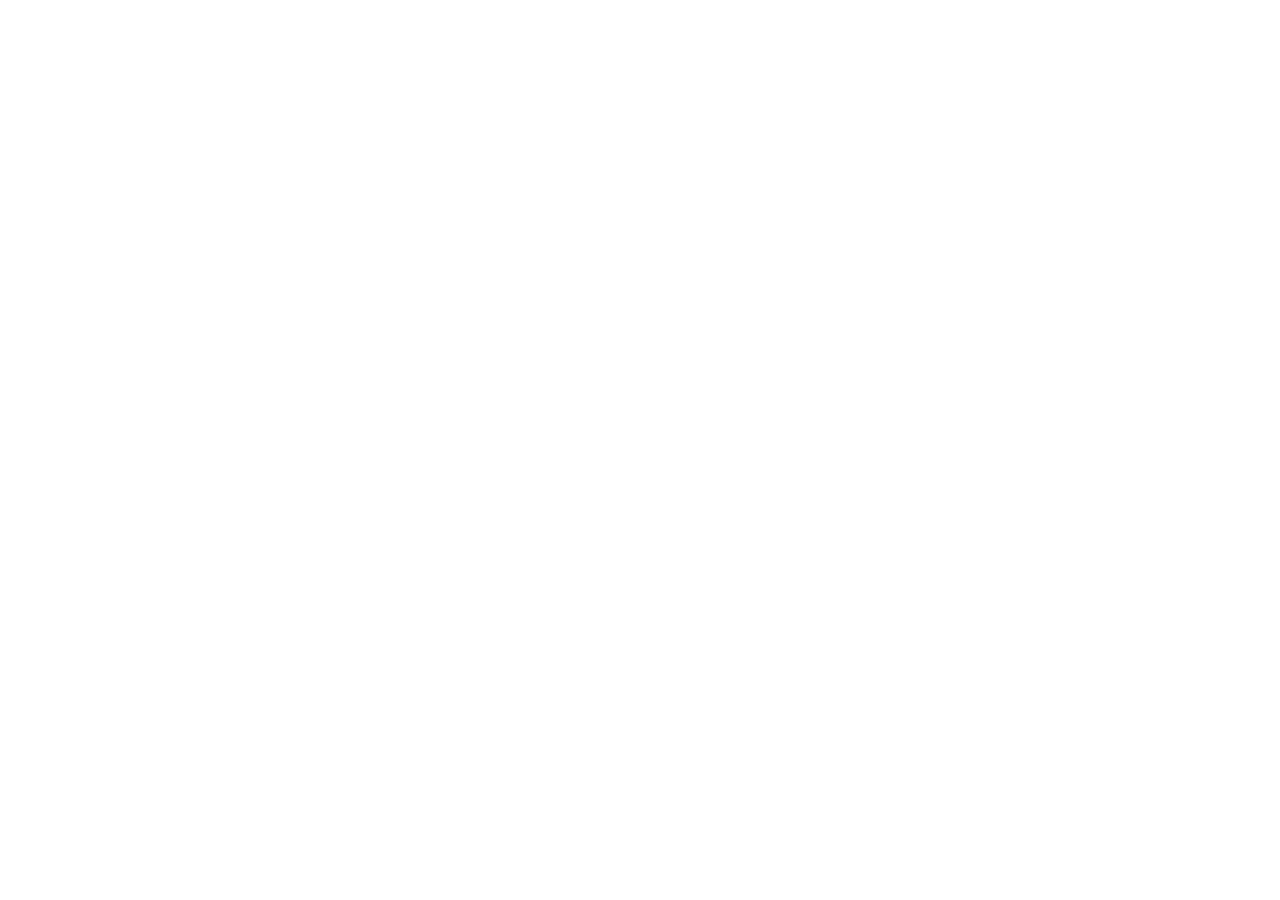
==== index.html @ 1d423261 "criei a pagina principal" ====
<!DOCTYPE html>
<html lang="pt-br">
<head>
    <meta charset="UTF-8">
    <meta name="viewport" content="width=device-width, initial-scale=1.0">
    <link rel="shortcut icon" href="favicon.ico" type="image/x-icon">
    <title>Projeto social</title>
</head>
<body>
    
</body>
</html>
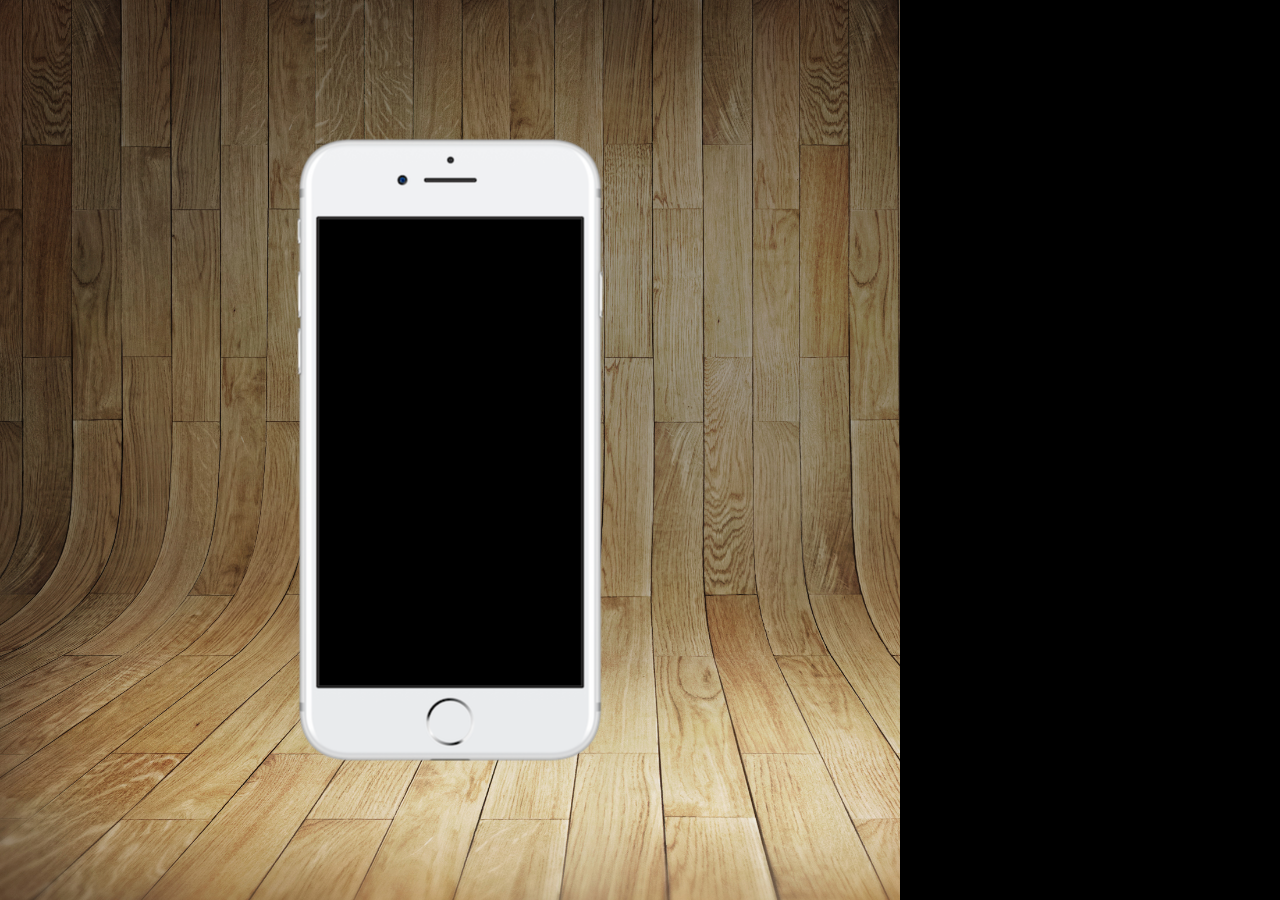
==== commit 9d66a300: "editando o projeto social" ====
--- a/index.html
+++ b/index.html
@@ -4,9 +4,17 @@
     <meta charset="UTF-8">
     <meta name="viewport" content="width=device-width, initial-scale=1.0">
     <link rel="shortcut icon" href="favicon.ico" type="image/x-icon">
+    <link rel="stylesheet" href="estilos/style.css">
     <title>Projeto social</title>
 </head>
 <body>
-    
+    <main>
+        <section id="telefone">
+
+        </section>
+        <section id="redes sociais">
+
+        </section>
+    </main>
 </body>
 </html>
--- a/estilos/style.css
+++ b/estilos/style.css
@@ -0,0 +1,38 @@
+@charset "UTF-8";
+
+*{
+    margin: 0px;
+    padding: 0px;
+    font-family: Arial, Helvetica, sans-serif;
+}
+
+html, body{
+    height: 100vh;
+    width: 100vh;
+    background-color: black;
+}
+
+body{
+    background: url(../imagens/fundo-madeira.jpg)no-repeat top center;
+    background-size: cover;
+    background-attachment: fixed;
+}
+
+main{
+    height: 100vh;
+    position: relative;
+    
+}
+
+section#telefone{
+    position: absolute;
+    top: 50%;
+    left: 50%;
+    transform: translate(-50%, -50%);
+
+
+    height: 627px;
+    width: 311px;
+    
+    background: url(../imagens/frame-iphone.png);
+}
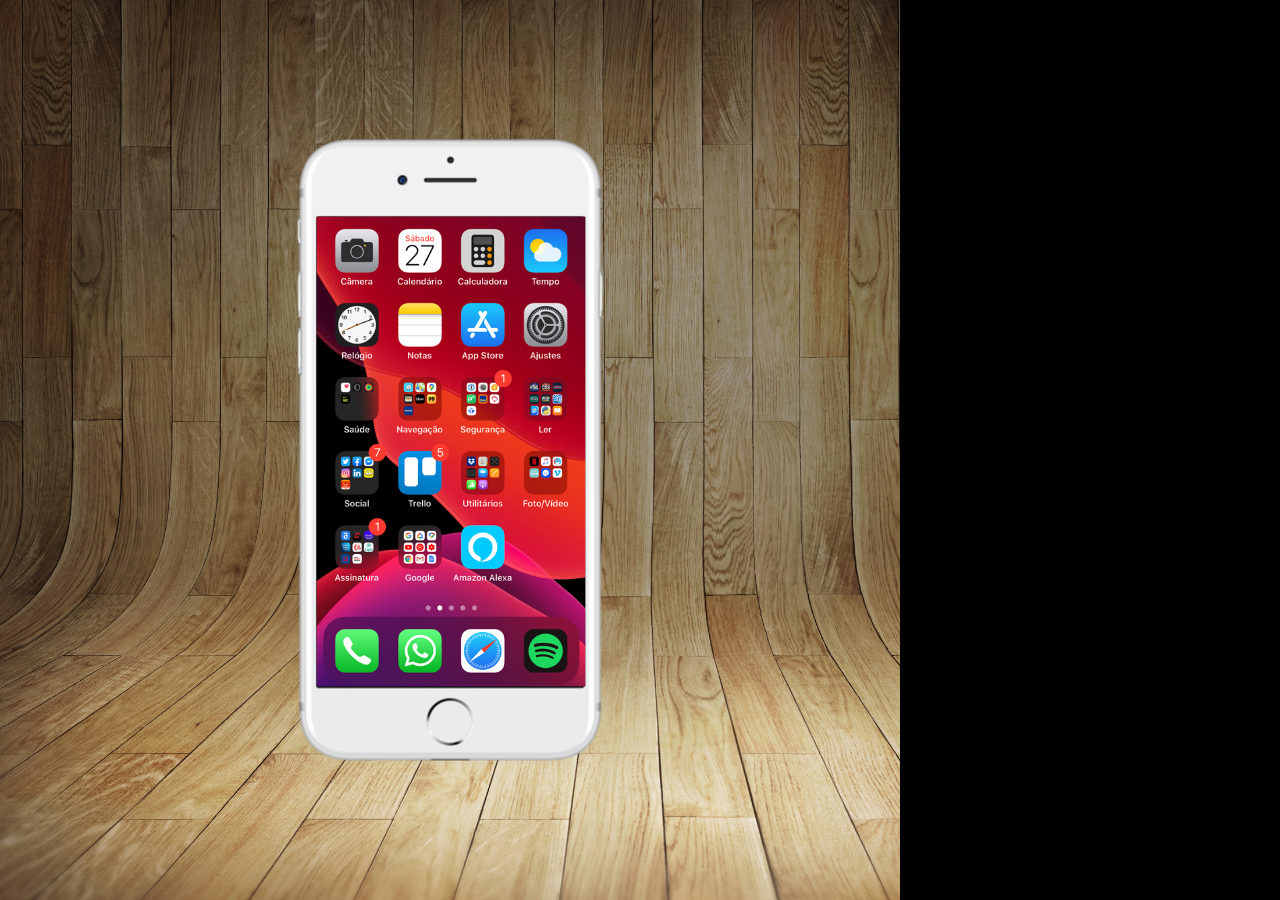
==== commit 27778f2c: "crei o home do celular" ====
--- a/index.html
+++ b/index.html
@@ -10,7 +10,7 @@
 <body>
     <main>
         <section id="telefone">
-
+            <iframe src="home.html" name="tela" id="tela" frameborder="0"></iframe>
         </section>
         <section id="redes sociais">
 
--- a/estilos/style.css
+++ b/estilos/style.css
@@ -35,4 +35,12 @@
     width: 311px;
     
     background: url(../imagens/frame-iphone.png);
+}
+
+iframe#tela{
+    position: relative;
+    top: 80px;
+    left: 22px;
+    width: 269px;
+    height: 470px;
 }
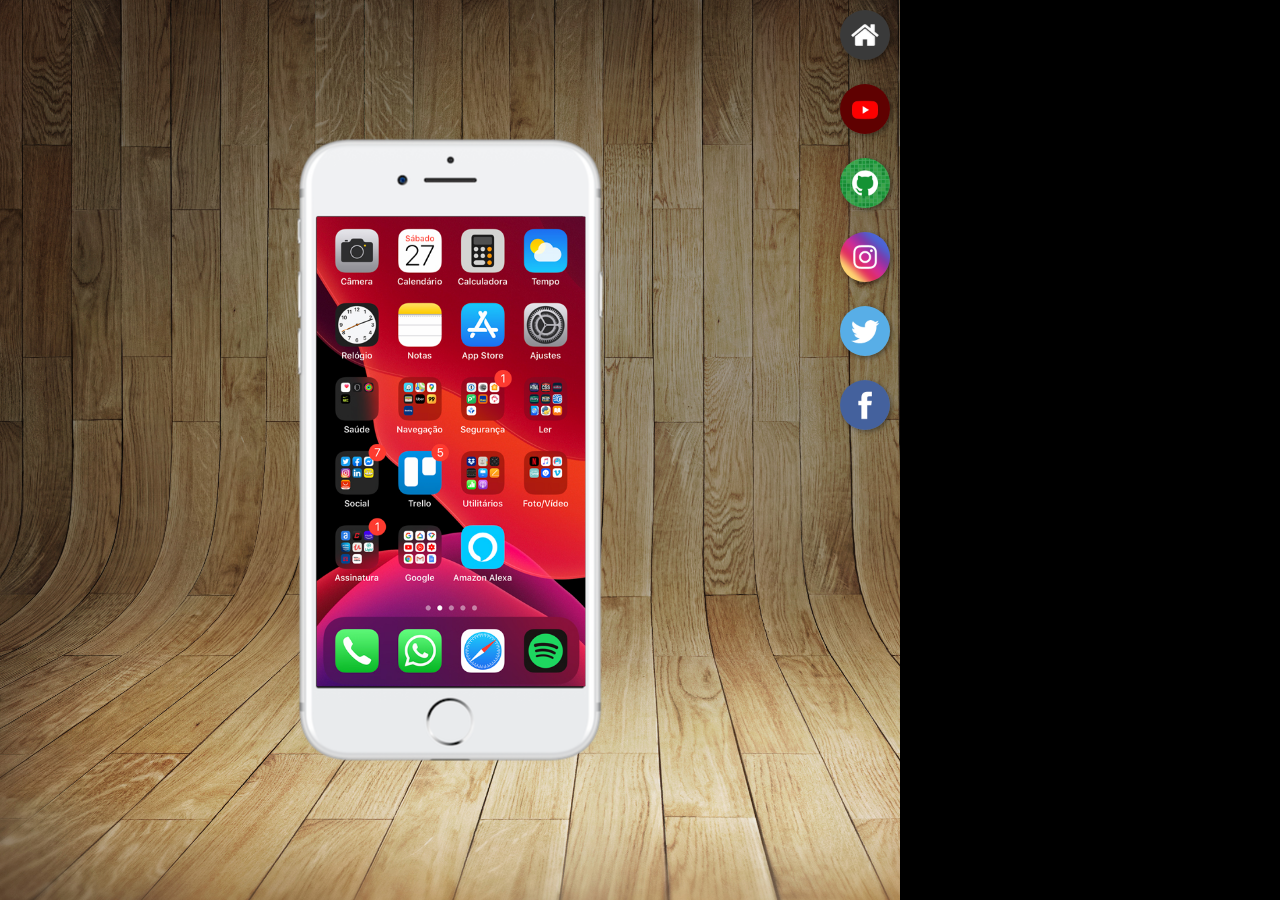
==== commit 4586c05d: "botoes laterais" ====
--- a/index.html
+++ b/index.html
@@ -10,10 +10,17 @@
 <body>
     <main>
         <section id="telefone">
-            <iframe src="home.html" name="tela" id="tela" frameborder="0"></iframe>
+            <iframe src="home.html" name="tela" id="tela" frameborder="0">
+                Seu navegador não e compativel com isso.
+            </iframe>
         </section>
-        <section id="redes sociais">
-
+        <section id="redes-sociais">
+            <a href="#" target="tela"><img src="imagens/logo-home.jpg" alt=""></a><br>
+            <a href="#" target="tela"><img src="imagens/logo-youtube.jpg" alt=""></a><br>
+            <a href="#" target="tela"><img src="imagens/logo-github.jpg" alt=""></a><br>
+            <a href="#" target="tela"><img src="imagens/logo-instagram.jpg" alt=""></a><br>
+            <a href="#" target="tela"><img src="imagens/logo-twitter.jpg" alt=""></a><br>
+            <a href="#" target="tela"><img src="imagens/logo-facebook.jpg" alt=""></a><br>
         </section>
     </main>
 </body>
--- a/estilos/style.css
+++ b/estilos/style.css
@@ -43,4 +43,23 @@
     left: 22px;
     width: 269px;
     height: 470px;
+}
+
+section#redes-sociais{
+    text-align: right;
+}
+
+section#redes-sociais img{
+    width: 50px;
+    margin: 10px;
+    border-radius: 50%;
+    box-shadow: 2px 2px 5px rgba(0, 0, 0, 0.411);
+    box-sizing: border-box;
+}
+
+section#redes-sociais img:hover{
+    border: 2px solid rgba(255, 255, 255, 0.445);
+    transform: translate(-3px, -3px);
+    box-shadow: 5px 5px 10px black;
+    transition: transform .3s, border 1s;
 }
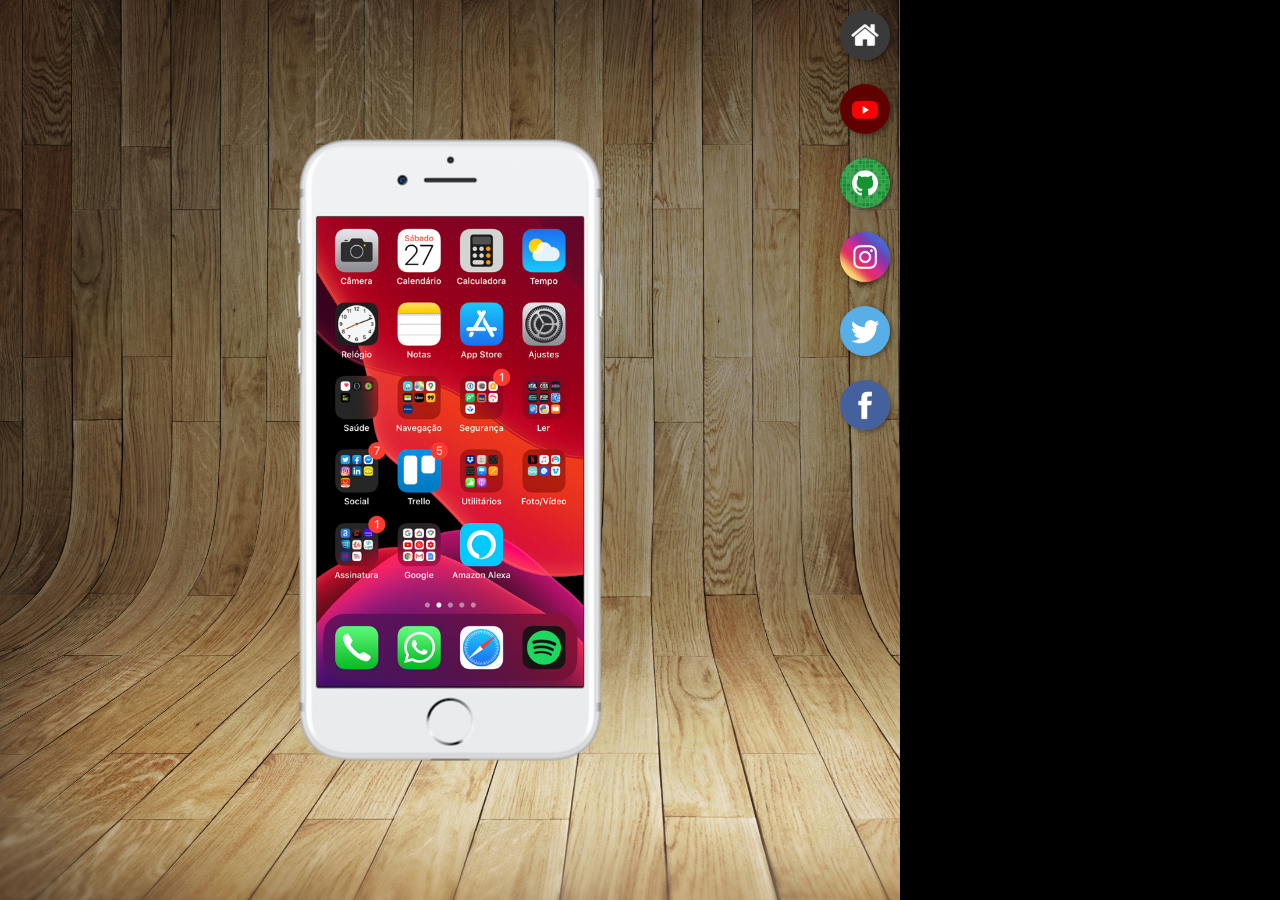
==== commit b0db6ce8: "Projeto Social concluido" ====
--- a/index.html
+++ b/index.html
@@ -15,12 +15,12 @@
             </iframe>
         </section>
         <section id="redes-sociais">
-            <a href="#" target="tela"><img src="imagens/logo-home.jpg" alt=""></a><br>
-            <a href="#" target="tela"><img src="imagens/logo-youtube.jpg" alt=""></a><br>
-            <a href="#" target="tela"><img src="imagens/logo-github.jpg" alt=""></a><br>
-            <a href="#" target="tela"><img src="imagens/logo-instagram.jpg" alt=""></a><br>
-            <a href="#" target="tela"><img src="imagens/logo-twitter.jpg" alt=""></a><br>
-            <a href="#" target="tela"><img src="imagens/logo-facebook.jpg" alt=""></a><br>
+            <a href="home.html" target="tela"><img src="imagens/logo-home.jpg" alt=""></a><br>
+            <a href="youtube.html" target="tela"><img src="imagens/logo-youtube.jpg" alt=""></a><br>
+            <a href="github.html" target="tela"><img src="imagens/logo-github.jpg" alt=""></a><br>
+            <a href="instagram.html" target="tela"><img src="imagens/logo-instagram.jpg" alt=""></a><br>
+            <a href="twitter.html" target="tela"><img src="imagens/logo-twitter.jpg" alt=""></a><br>
+            <a href="facebook.html" target="tela"><img src="imagens/logo-facebook.jpg" alt=""></a><br>
         </section>
     </main>
 </body>
--- a/estilos/style.css
+++ b/estilos/style.css
@@ -41,7 +41,7 @@
     position: relative;
     top: 80px;
     left: 22px;
-    width: 269px;
+    width: 267px;
     height: 470px;
 }
 
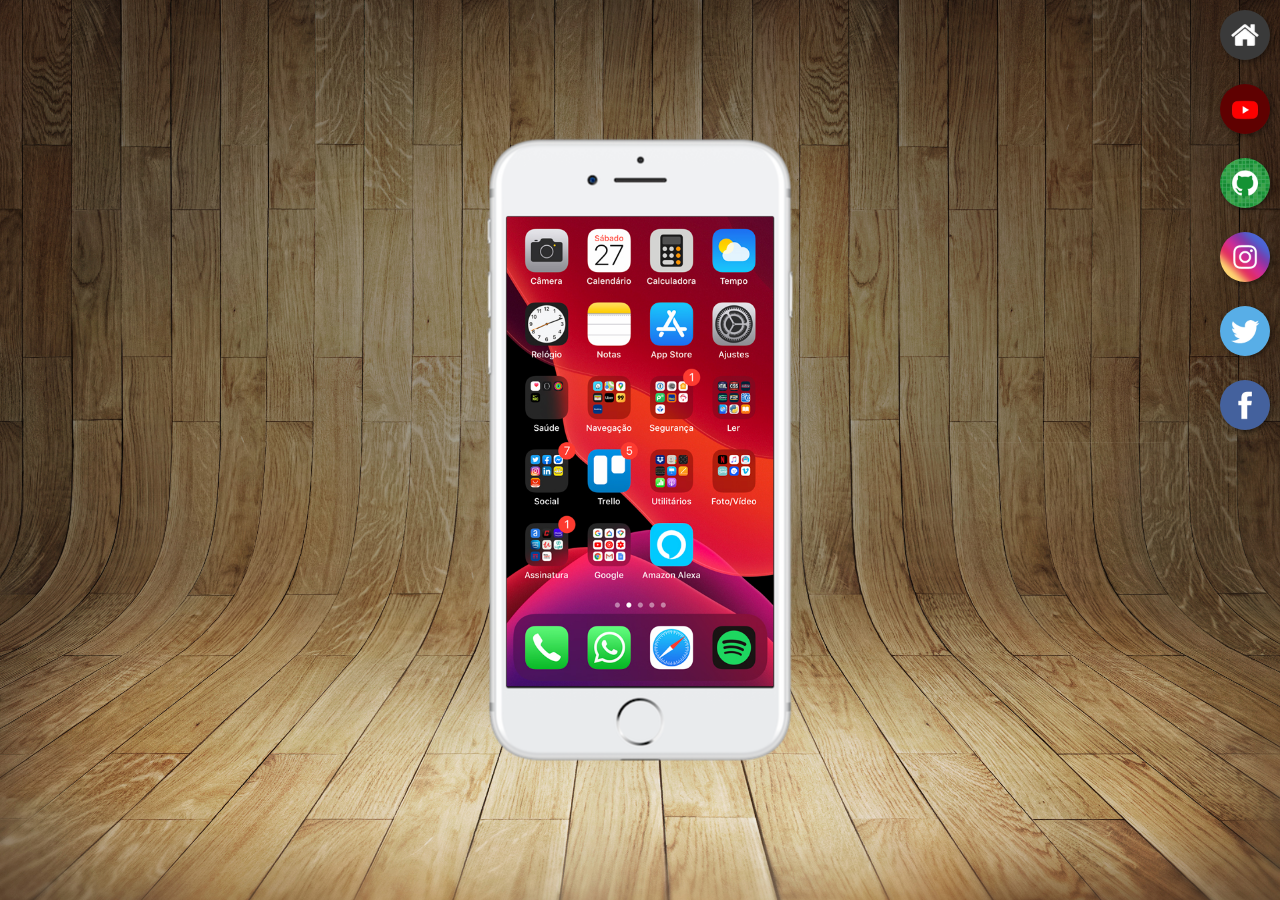
==== commit 27458ac1: "correçao de erros" ====
--- a/index.html
+++ b/index.html
@@ -14,7 +14,7 @@
                 Seu navegador não e compativel com isso.
             </iframe>
         </section>
-        <section id="redes-sociais">
+        <section id="redes-sociais" class="botoes">
             <a href="home.html" target="tela"><img src="imagens/logo-home.jpg" alt=""></a><br>
             <a href="youtube.html" target="tela"><img src="imagens/logo-youtube.jpg" alt=""></a><br>
             <a href="github.html" target="tela"><img src="imagens/logo-github.jpg" alt=""></a><br>
--- a/estilos/style.css
+++ b/estilos/style.css
@@ -8,11 +8,14 @@
 
 html, body{
     height: 100vh;
-    width: 100vh;
+    width: 100vw;
     background-color: black;
 }
 
+
+
 body{
+    
     background: url(../imagens/fundo-madeira.jpg)no-repeat top center;
     background-size: cover;
     background-attachment: fixed;
@@ -25,6 +28,7 @@
 }
 
 section#telefone{
+    
     position: absolute;
     top: 50%;
     left: 50%;
